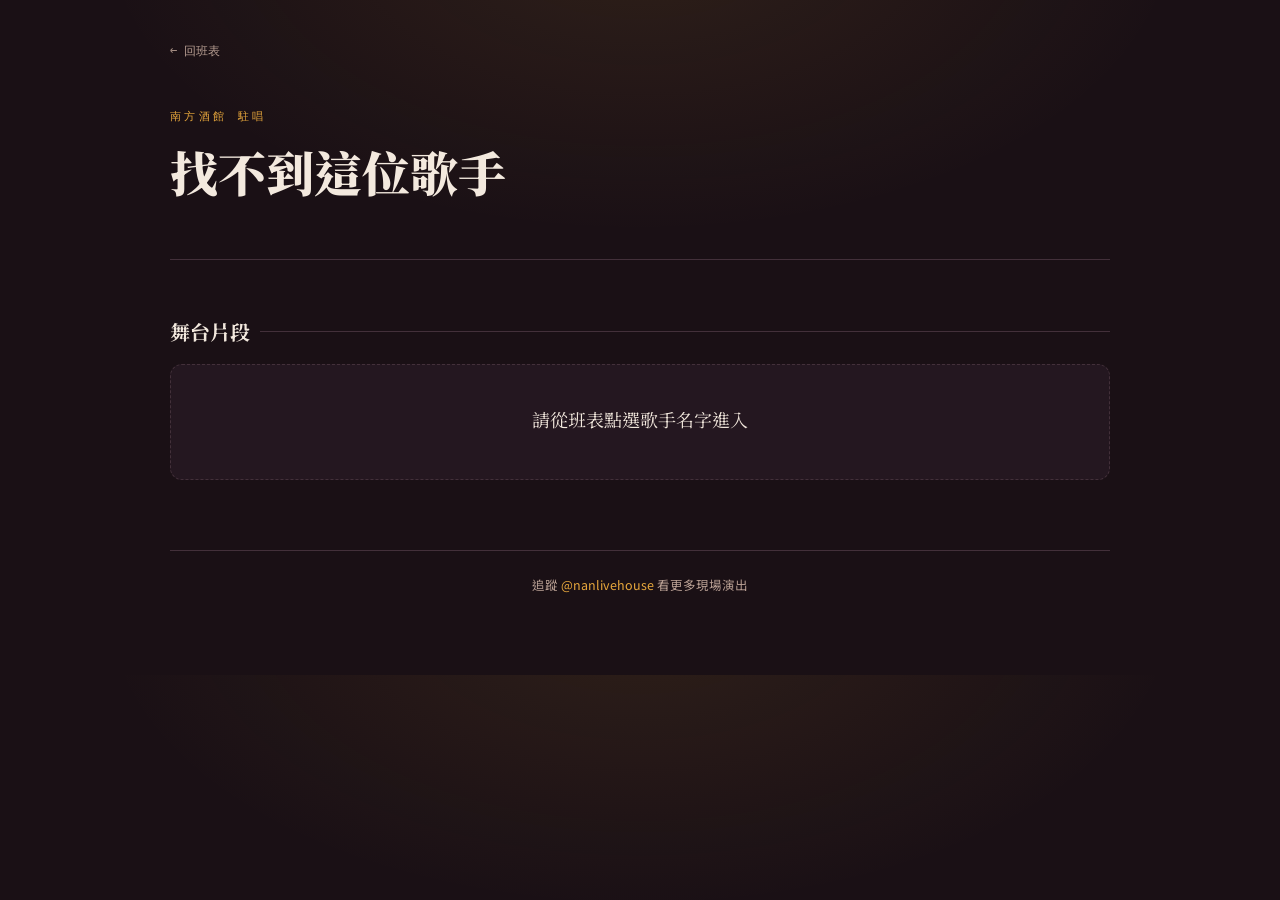
==== act.html @ 3b5760c6 "Add files via upload" ====
<!DOCTYPE html>
<html lang="zh-Hant">
<head>
<meta charset="UTF-8">
<meta name="viewport" content="width=device-width, initial-scale=1.0">
<title>歌手介紹｜南方酒館</title>
<link rel="stylesheet" href="style.css">
</head>
<body>

<main class="wrap" style="padding-top:36px;">
  <a class="back-link" href="index.html">← 回班表</a>

  <div class="act-hero">
    <div class="kicker">南方酒館 駐唱</div>
    <h1 id="act-name">—</h1>
    <div class="dates-row" id="dates-row"></div>
  </div>

  <h2 class="section-title">舞台片段</h2>
  <div id="video-area"></div>

  <footer>
    追蹤 <a href="https://www.instagram.com/nanlivehouse/" target="_blank" rel="noopener">@nanlivehouse</a> 看更多現場演出
  </footer>
</main>

<script src="data.js"></script>
<script>
  const params = new URLSearchParams(location.search);
  const id = params.get('id');
  const act = ACTS[id];

  const nameEl = document.getElementById('act-name');
  const datesRow = document.getElementById('dates-row');
  const videoArea = document.getElementById('video-area');

  if (!act) {
    nameEl.textContent = '找不到這位歌手';
    videoArea.innerHTML = `<div class="empty-state"><div class="big">請從班表點選歌手名字進入</div></div>`;
  } else {
    nameEl.textContent = act.name;
    document.title = act.name + '｜南方酒館';

    // 找出這個月所有出場日期
    const dates = [];
    for (let day = 1; day <= DAYS_IN_MONTH; day++) {
      const info = SCHEDULE[day];
      if (!info || !info.sets) continue;
      if (info.sets.some(s => s.a === id)) dates.push(day);
    }
    dates.forEach(d => {
      const pill = document.createElement('span');
      pill.className = 'date-pill';
      pill.textContent = `9/${d}`;
      datesRow.appendChild(pill);
    });

    // 影片區
    if (act.videos && act.videos.length) {
      const grid = document.createElement('div');
      grid.className = 'video-grid';
      act.videos.forEach(url => {
        const box = document.createElement('div');
        box.className = 'video-embed';
        box.innerHTML = `
          <blockquote class="instagram-media" data-instgrm-permalink="${url}" data-instgrm-version="14" style="margin:0;"></blockquote>`;
        grid.appendChild(box);
      });
      videoArea.appendChild(grid);

      // 載入 IG 官方 embed script 來渲染貼文
      const s = document.createElement('script');
      s.async = true;
      s.src = 'https://www.instagram.com/embed.js';
      document.body.appendChild(s);
    } else {
      videoArea.innerHTML = `
        <div class="empty-state">
          <div class="big">影片準備中</div>
          這位歌手的精彩片段即將上線,先追蹤 IG 搶先看。
        </div>`;
    }
  }
</script>

</body>
</html>
---- style.css ----
/* ============================================================
   南方酒館 — 共用樣式
   設計概念：深夜 live house 的票根與招牌燈
   ============================================================ */

@import url('https://fonts.googleapis.com/css2?family=Noto+Serif+TC:wght@600;700;900&family=Noto+Sans+TC:wght@400;500;700&family=Space+Mono:wght@400;700&display=swap');

:root{
  --bg:        #1a1015;
  --surface:   #241720;
  --surface-2: #2c1c26;
  --line:      #43303a;
  --gold:      #e7a73c;
  --gold-dim:  #a97d33;
  --rose:      #e4487a;
  --cream:     #f3e9de;
  --muted:     #b79e92;
  --closed:    #5c4c52;

  --serif: 'Noto Serif TC', serif;
  --sans:  'Noto Sans TC', sans-serif;
  --mono:  'Space Mono', monospace;
}

*{ box-sizing: border-box; }

html{ scroll-behavior: smooth; }

body{
  margin: 0;
  background:
    radial-gradient(ellipse 900px 500px at 50% -10%, rgba(231,167,60,0.10), transparent 60%),
    var(--bg);
  color: var(--cream);
  font-family: var(--sans);
  line-height: 1.6;
  -webkit-font-smoothing: antialiased;
}

a{ color: inherit; text-decoration: none; }

:focus-visible{
  outline: 2px solid var(--gold);
  outline-offset: 3px;
}

.wrap{
  max-width: 980px;
  margin: 0 auto;
  padding: 0 20px 80px;
}

/* ---------- Header / marquee ---------- */

.marquee{
  padding: 56px 20px 40px;
  text-align: center;
  border-bottom: 1px solid var(--line);
  margin-bottom: 40px;
}

.marquee .kicker{
  font-family: var(--mono);
  letter-spacing: 0.35em;
  font-size: 11px;
  color: var(--gold);
  text-transform: uppercase;
}

.marquee .kicker::before{
  content: "● ";
  color: var(--rose);
  animation: pulse 1.8s ease-in-out infinite;
}

.marquee h1{
  font-family: var(--serif);
  font-weight: 900;
  font-size: clamp(34px, 6vw, 54px);
  margin: 10px 0 6px;
  letter-spacing: 0.02em;
}

.marquee .sub{
  color: var(--muted);
  font-size: 15px;
}

@keyframes pulse{
  0%, 100%{ opacity: 1; }
  50%{ opacity: 0.25; }
}

@media (prefers-reduced-motion: reduce){
  .marquee .kicker::before{ animation: none; }
  *{ scroll-behavior: auto !important; }
}

/* ---------- Calendar grid ---------- */

.weekday-row{
  display: grid;
  grid-template-columns: repeat(7, 1fr);
  gap: 10px;
  margin-bottom: 10px;
}
.weekday-row div{
  text-align: center;
  font-family: var(--mono);
  font-size: 12px;
  color: var(--muted);
  letter-spacing: 0.1em;
}

.cal-grid{
  display: grid;
  grid-template-columns: repeat(7, 1fr);
  gap: 10px;
}

.day-card{
  background: var(--surface);
  border: 1px solid var(--line);
  border-radius: 10px;
  min-height: 118px;
  padding: 10px 8px;
  position: relative;
  overflow: hidden;
}

.day-card.empty{
  background: transparent;
  border: none;
}

.day-card.closed{
  color: var(--closed);
}

.day-card .date-num{
  font-family: var(--mono);
  font-size: 13px;
  color: var(--muted);
}

.day-card.closed .date-num{ color: var(--closed); }

.day-card .tag{
  display: inline-block;
  margin-left: 6px;
  font-size: 10px;
  padding: 1px 6px;
  border-radius: 999px;
  font-family: var(--mono);
}

.tag.closed-tag{ background: rgba(92,76,82,0.4); color: var(--closed); }
.tag.private-tag{ background: rgba(228,72,122,0.16); color: var(--rose); }

/* perforation = signature element, separates date from lineup like a torn ticket */
.day-card .perf{
  border: none;
  border-top: 1px dashed var(--line);
  margin: 8px -8px 8px;
  position: relative;
}
.day-card .perf::before,
.day-card .perf::after{
  content: "";
  position: absolute;
  top: -5px;
  width: 10px; height: 10px;
  border-radius: 50%;
  background: var(--bg);
}
.day-card .perf::before{ left: -5px; }
.day-card .perf::after{ right: -5px; }

.lineup{
  list-style: none;
  margin: 0; padding: 0;
  display: flex;
  flex-direction: column;
  gap: 4px;
}

.lineup li a{
  display: flex;
  align-items: baseline;
  gap: 5px;
  font-size: 12.5px;
  color: var(--cream);
  line-height: 1.35;
  padding: 2px 2px;
  border-radius: 4px;
  transition: background 0.15s ease, color 0.15s ease;
}

.lineup li a::before{
  content: "";
  width: 5px; height: 5px;
  border-radius: 50%;
  background: var(--gold);
  flex: none;
  box-shadow: 0 0 6px rgba(231,167,60,0.9);
}

.lineup li a:hover,
.lineup li a:focus-visible{
  background: rgba(231,167,60,0.12);
  color: var(--gold);
}

.lineup .time{
  font-family: var(--mono);
  font-size: 10px;
  color: var(--muted);
  flex: none;
}

.day-card.private .lineup li a::before{ background: var(--rose); box-shadow: 0 0 6px rgba(228,72,122,0.9); }

/* ---------- legend / index list ---------- */

.section-title{
  font-family: var(--serif);
  font-weight: 700;
  font-size: 20px;
  margin: 56px 0 16px;
  display: flex;
  align-items: center;
  gap: 10px;
}
.section-title::after{
  content: "";
  flex: 1;
  height: 1px;
  background: var(--line);
}

.act-grid{
  display: grid;
  grid-template-columns: repeat(auto-fill, minmax(150px, 1fr));
  gap: 10px;
}

.act-chip{
  background: var(--surface);
  border: 1px solid var(--line);
  border-radius: 8px;
  padding: 12px 14px;
  font-size: 13.5px;
  transition: transform 0.15s ease, border-color 0.15s ease;
}
.act-chip:hover, .act-chip:focus-visible{
  border-color: var(--gold-dim);
  transform: translateY(-2px);
}

/* ---------- Act detail page ---------- */

.back-link{
  display: inline-flex;
  align-items: center;
  gap: 6px;
  font-family: var(--mono);
  font-size: 12px;
  color: var(--muted);
  margin-bottom: 28px;
}
.back-link:hover{ color: var(--gold); }

.act-hero{
  padding: 20px 0 30px;
  border-bottom: 1px solid var(--line);
  margin-bottom: 30px;
}
.act-hero .kicker{
  font-family: var(--mono);
  font-size: 11px;
  letter-spacing: 0.3em;
  color: var(--gold);
  text-transform: uppercase;
}
.act-hero h1{
  font-family: var(--serif);
  font-weight: 900;
  font-size: clamp(30px, 6vw, 48px);
  margin: 8px 0 0;
}

.dates-row{
  display: flex;
  flex-wrap: wrap;
  gap: 8px;
  margin-top: 18px;
}
.date-pill{
  font-family: var(--mono);
  font-size: 12px;
  padding: 5px 10px;
  border: 1px solid var(--line);
  border-radius: 999px;
  color: var(--muted);
}

.video-grid{
  display: grid;
  grid-template-columns: repeat(auto-fill, minmax(280px, 1fr));
  gap: 20px;
}

.video-embed{
  background: var(--surface);
  border: 1px solid var(--line);
  border-radius: 12px;
  overflow: hidden;
}

.video-embed iframe,
.video-embed blockquote{
  width: 100% !important;
  margin: 0 !important;
}

.empty-state{
  background: var(--surface);
  border: 1px dashed var(--line);
  border-radius: 12px;
  padding: 40px 24px;
  text-align: center;
  color: var(--muted);
  font-size: 14px;
}
.empty-state .big{
  font-family: var(--serif);
  font-size: 18px;
  color: var(--cream);
  margin-bottom: 6px;
}

footer{
  margin-top: 70px;
  padding-top: 24px;
  border-top: 1px solid var(--line);
  color: var(--muted);
  font-size: 12.5px;
  text-align: center;
}
footer a{ color: var(--gold); }

@media (max-width: 680px){
  .cal-grid, .weekday-row{ grid-template-columns: repeat(7, minmax(0,1fr)); gap: 6px; }
  .day-card{ padding: 6px 5px; min-height: 96px; }
  .lineup li a{ font-size: 10.5px; }
  .lineup .time{ display: none; } /* too tight on phones — dot + name is enough */
  .weekday-row div{ font-size: 10px; }
}
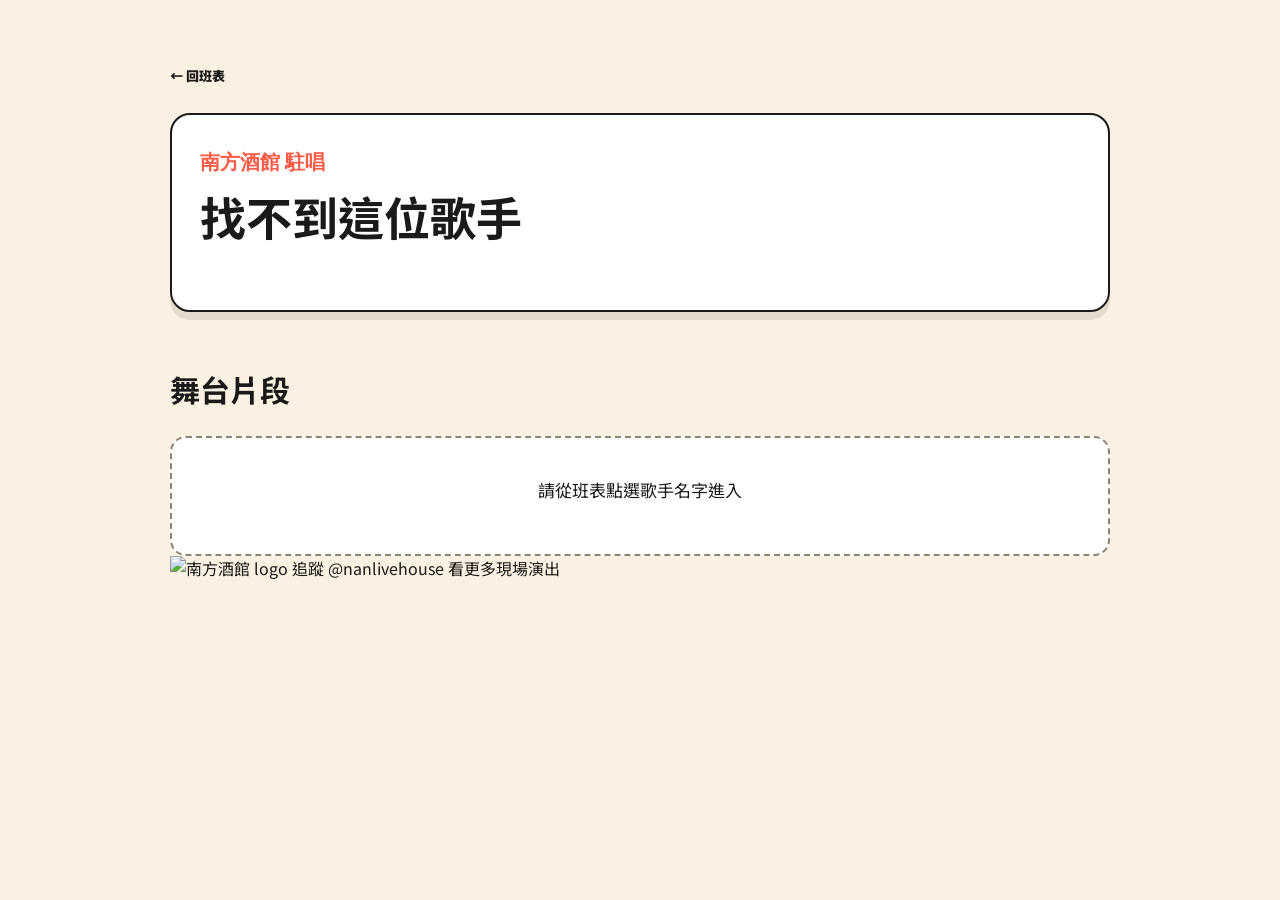
==== commit 41e481c7: "Update act.html" ====
--- a/act.html
+++ b/act.html
@@ -17,10 +17,13 @@
     <div class="dates-row" id="dates-row"></div>
   </div>
 
+  <div id="profile-area"></div>
+
   <h2 class="section-title">舞台片段</h2>
   <div id="video-area"></div>
 
   <footer>
+    <img src="logo.png" alt="南方酒館 logo" class="footer-logo">
     追蹤 <a href="https://www.instagram.com/nanlivehouse/" target="_blank" rel="noopener">@nanlivehouse</a> 看更多現場演出
   </footer>
 </main>
@@ -56,6 +59,29 @@
       datesRow.appendChild(pill);
     });
 
+    // 介紹區(簡介 / 演出形式 / 樂器 / 擅長歌曲種類)
+    const profileArea = document.getElementById('profile-area');
+    const fields = [
+      { key: 'intro',       label: '簡介' },
+      { key: 'style',       label: '演出形式' },
+      { key: 'instruments', label: '樂器' },
+      { key: 'genres',      label: '擅長歌曲種類' }
+    ];
+    const filled = fields.filter(f => act[f.key] && act[f.key].trim());
+
+    if (filled.length) {
+      profileArea.innerHTML = `
+        <h2 class="section-title">關於 ${act.name}</h2>
+        <div class="profile-grid">
+          ${filled.map(f => `
+            <div class="profile-card">
+              <div class="profile-label">${f.label}</div>
+              <div class="profile-value">${act[f.key]}</div>
+            </div>
+          `).join('')}
+        </div>`;
+    }
+
     // 影片區
     if (act.videos && act.videos.length) {
       const grid = document.createElement('div');
--- a/style.css
+++ b/style.css
@@ -1,358 +1,419 @@
-/* ============================================================
-   南方酒館 — 共用樣式
-   設計概念：深夜 live house 的票根與招牌燈
-   ============================================================ */
-
-@import url('https://fonts.googleapis.com/css2?family=Noto+Serif+TC:wght@600;700;900&family=Noto+Sans+TC:wght@400;500;700&family=Space+Mono:wght@400;700&display=swap');
+@import url('https://fonts.googleapis.com/css2?family=Archivo+Black&family=Caveat:wght@600;700&family=Noto+Sans+TC:wght@400;500;700;900&display=swap');
 
 :root{
-  --bg:        #1a1015;
-  --surface:   #241720;
-  --surface-2: #2c1c26;
-  --line:      #43303a;
-  --gold:      #e7a73c;
-  --gold-dim:  #a97d33;
-  --rose:      #e4487a;
-  --cream:     #f3e9de;
-  --muted:     #b79e92;
-  --closed:    #5c4c52;
-
-  --serif: 'Noto Serif TC', serif;
-  --sans:  'Noto Sans TC', sans-serif;
-  --mono:  'Space Mono', monospace;
+  --cream:  #fbf1e2;
+  --ink:    #1a1a1a;
+  --yellow: #ffd34d;
+  --coral:  #ff5a45;
+  --blue:   #3e97e0;
+  --white:  #ffffff;
+  --muted:  #8a8474;
+  --line:   #1a1a1a;
+
+  --display: 'Archivo Black', 'Noto Sans TC', sans-serif;
+  --hand: 'Caveat', cursive;
+  --sans: 'Noto Sans TC', sans-serif;
 }
 
 *{ box-sizing: border-box; }
-
 html{ scroll-behavior: smooth; }
 
 body{
   margin: 0;
-  background:
-    radial-gradient(ellipse 900px 500px at 50% -10%, rgba(231,167,60,0.10), transparent 60%),
-    var(--bg);
-  color: var(--cream);
+  background: var(--cream);
+  color: var(--ink);
   font-family: var(--sans);
   line-height: 1.6;
   -webkit-font-smoothing: antialiased;
 }
 
 a{ color: inherit; text-decoration: none; }
-
-:focus-visible{
-  outline: 2px solid var(--gold);
-  outline-offset: 3px;
-}
-
-.wrap{
+:focus-visible{ outline: 3px solid var(--blue); outline-offset: 2px; }
+
+.wrap{ max-width: 980px; margin: 0 auto; padding: 0 20px 90px; }
+
+/* ---------- hero ---------- */
+
+.hero{
   max-width: 980px;
   margin: 0 auto;
-  padding: 0 20px 80px;
-}
-
-/* ---------- Header / marquee ---------- */
-
-.marquee{
-  padding: 56px 20px 40px;
+  padding: 34px 20px 10px;
+  position: relative;
+}
+
+.hero-top{
+  display: flex;
+  align-items: center;
+  justify-content: space-between;
+  gap: 16px;
+  margin-bottom: 26px;
+}
+
+.eyebrow{
+  font-weight: 900;
+  font-size: 13px;
+  letter-spacing: 0.02em;
+  display: flex;
+  align-items: center;
+  gap: 8px;
+}
+.eyebrow .dot{ width: 8px; height: 8px; border-radius: 50%; background: var(--coral); display: inline-block; }
+
+.portfolio-pill{
+  font-weight: 700;
+  font-size: 12.5px;
+  border: 2px solid var(--ink);
+  border-radius: 999px;
+  padding: 7px 16px;
+}
+
+.stamp{
+  width: 92px; height: 92px;
+  border-radius: 50%;
+  background: var(--yellow);
+  border: 2px solid var(--ink);
+  display: flex;
+  align-items: center;
+  justify-content: center;
   text-align: center;
-  border-bottom: 1px solid var(--line);
-  margin-bottom: 40px;
-}
-
-.marquee .kicker{
-  font-family: var(--mono);
-  letter-spacing: 0.35em;
-  font-size: 11px;
-  color: var(--gold);
-  text-transform: uppercase;
-}
-
-.marquee .kicker::before{
-  content: "● ";
-  color: var(--rose);
-  animation: pulse 1.8s ease-in-out infinite;
-}
-
-.marquee h1{
-  font-family: var(--serif);
-  font-weight: 900;
-  font-size: clamp(34px, 6vw, 54px);
-  margin: 10px 0 6px;
-  letter-spacing: 0.02em;
-}
-
-.marquee .sub{
+  font-family: var(--hand);
+  font-weight: 700;
+  font-size: 15px;
+  line-height: 1.15;
+  transform: rotate(8deg);
+  flex: none;
+}
+
+.hero-headline{ position: relative; }
+
+.hand-hello{
+  font-family: var(--hand);
+  font-weight: 700;
+  color: var(--coral);
+  font-size: clamp(34px, 7vw, 52px);
+  margin: 0;
+  line-height: 1;
+}
+
+.big-title{
+  font-family: var(--display);
+  font-size: clamp(46px, 11vw, 96px);
+  line-height: 0.98;
+  margin: 6px 0 0;
+  letter-spacing: -0.01em;
+}
+
+.tagline-wrap{ margin: 24px 0 8px; }
+.tagline{
+  display: inline;
+  font-family: var(--hand);
+  font-weight: 700;
+  font-size: clamp(20px, 3.4vw, 26px);
+  background: linear-gradient(transparent 62%, var(--yellow) 62%);
+  padding: 0 4px;
+}
+
+.hero-meta{
+  margin-top: 18px;
+  font-size: 13px;
   color: var(--muted);
+  font-weight: 700;
+}
+
+/* doodle asterisk accents */
+.doodle{
+  position: absolute;
+  font-family: var(--display);
+  color: var(--blue);
+  pointer-events: none;
+  user-select: none;
+}
+.doodle.d1{ top: 6px; right: 130px; font-size: 40px; transform: rotate(12deg); }
+.doodle.d2{ bottom: -6px; left: 10px; font-size: 26px; color: var(--coral); transform: rotate(-10deg); }
+
+/* ---------- feature row (what we offer) ---------- */
+
+.feature-section{ padding: 46px 20px 10px; max-width: 980px; margin: 0 auto; }
+
+.feature-heading{
+  font-family: var(--display);
+  font-size: clamp(24px, 4vw, 32px);
+  line-height: 1.15;
+  margin: 0 0 26px;
+}
+
+.feature-row{
+  display: grid;
+  grid-template-columns: repeat(5, 1fr);
+  gap: 18px;
+}
+
+.feature-item{ text-align: left; }
+
+.feature-icon{
+  width: 56px; height: 56px;
+  border-radius: 50%;
+  border: 2px solid var(--ink);
+  display: flex;
+  align-items: center;
+  justify-content: center;
+  font-size: 24px;
+  margin-bottom: 12px;
+}
+.feature-item:nth-child(5n+1) .feature-icon{ background: var(--yellow); }
+.feature-item:nth-child(5n+2) .feature-icon{ background: var(--blue); }
+.feature-item:nth-child(5n+3) .feature-icon{ background: var(--coral); }
+.feature-item:nth-child(5n+4) .feature-icon{ background: var(--yellow); }
+.feature-item:nth-child(5n+5) .feature-icon{ background: var(--blue); }
+
+.feature-item h3{ font-size: 14.5px; margin: 0 0 5px; font-weight: 900; }
+.feature-item p{ font-size: 12px; color: var(--muted); margin: 0; line-height: 1.5; }
+
+/* ---------- schedule section (selected work equivalent) ---------- */
+
+.schedule-band{
+  background: var(--blue);
+  margin-top: 50px;
+  padding: 42px 20px 56px;
+}
+
+.schedule-inner{ max-width: 980px; margin: 0 auto; }
+
+.schedule-heading-row{
+  display: flex;
+  align-items: center;
+  justify-content: space-between;
+  gap: 16px;
+  margin-bottom: 22px;
+}
+
+.schedule-heading{
+  font-family: var(--display);
+  font-size: clamp(26px, 5vw, 40px);
+  color: var(--ink);
+  margin: 0;
+}
+
+.mini-badge{
+  background: var(--ink);
+  color: var(--white);
+  font-family: var(--hand);
+  font-weight: 700;
   font-size: 15px;
-}
-
-@keyframes pulse{
-  0%, 100%{ opacity: 1; }
-  50%{ opacity: 0.25; }
-}
-
-@media (prefers-reduced-motion: reduce){
-  .marquee .kicker::before{ animation: none; }
-  *{ scroll-behavior: auto !important; }
-}
-
-/* ---------- Calendar grid ---------- */
+  padding: 8px 16px;
+  border-radius: 999px;
+  transform: rotate(-3deg);
+  white-space: nowrap;
+}
 
 .weekday-row{
   display: grid;
   grid-template-columns: repeat(7, 1fr);
-  gap: 10px;
-  margin-bottom: 10px;
+  gap: 8px;
+  margin-bottom: 8px;
 }
 .weekday-row div{
   text-align: center;
-  font-family: var(--mono);
+  font-weight: 900;
+  font-size: 12px;
+  color: var(--ink);
+}
+
+.cal-grid{ display: grid; grid-template-columns: repeat(7, 1fr); gap: 8px; }
+
+.day-card{
+  background: var(--white);
+  border: 2px solid var(--ink);
+  border-radius: 14px;
+  min-height: 116px;
+  padding: 8px 7px;
+  box-shadow: 0 6px 0 rgba(26,26,26,0.12);
+}
+.day-card.empty{ background: transparent; border: none; box-shadow: none; }
+.day-card.closed{ background: #eee6d6; color: var(--muted); }
+.day-card.private{ background: #fff1ee; }
+
+.date-num{ font-weight: 900; font-size: 13px; }
+
+.tag{
+  display: inline-block;
+  margin-left: 5px;
+  font-size: 9.5px;
+  font-weight: 700;
+  padding: 2px 7px;
+  border-radius: 999px;
+}
+.tag.closed-tag{ background: var(--muted); color: var(--white); }
+.tag.private-tag{ background: var(--coral); color: var(--white); }
+
+.lineup{ list-style: none; margin: 8px 0 0; padding: 0; display: flex; flex-direction: column; gap: 3px; }
+
+.lineup li a{
+  display: flex;
+  align-items: baseline;
+  gap: 5px;
+  font-size: 11.5px;
+  font-weight: 700;
+  color: var(--ink);
+  line-height: 1.3;
+  padding: 2px 3px;
+  border-radius: 6px;
+  transition: background 0.12s ease;
+}
+.lineup li a:hover, .lineup li a:focus-visible{ background: var(--yellow); }
+.lineup .time{ font-size: 9.5px; font-weight: 700; color: var(--coral); flex: none; }
+.private-note{ font-size: 10.5px; color: var(--coral); font-weight: 700; padding: 4px 2px; }
+
+/* ---------- act index chips ---------- */
+
+.section-title{
+  font-family: var(--display);
+  font-size: clamp(22px, 4vw, 30px);
+  margin: 56px 0 20px;
+}
+
+.act-grid{ display: grid; grid-template-columns: repeat(auto-fill, minmax(150px, 1fr)); gap: 12px; }
+
+.act-chip{
+  background: var(--white);
+  border: 2px solid var(--ink);
+  border-radius: 14px;
+  padding: 14px 16px;
+  font-weight: 900;
+  font-size: 13.5px;
+  text-align: center;
+  box-shadow: 0 5px 0 rgba(26,26,26,0.12);
+  transition: transform 0.12s ease, background 0.12s ease;
+}
+.act-chip:hover, .act-chip:focus-visible{ background: var(--yellow); transform: translateY(-2px); }
+
+/* ---------- footer CTA ---------- */
+
+.cta-band{
+  margin-top: 60px;
+  background: linear-gradient(90deg, var(--yellow) 0%, var(--yellow) 55%, var(--coral) 55%, var(--coral) 100%);
+  border-radius: 20px;
+  padding: 40px 30px;
+  display: flex;
+  flex-wrap: wrap;
+  gap: 20px;
+  align-items: center;
+  justify-content: space-between;
+}
+.cta-left h2{
+  font-family: var(--display);
+  font-size: clamp(24px, 4.5vw, 34px);
+  margin: 0;
+  line-height: 1.15;
+}
+.cta-left h2 .accent{ font-family: var(--hand); color: var(--white); -webkit-text-stroke: 0; }
+.cta-left p{ margin: 10px 0 0; font-weight: 700; font-size: 14px; max-width: 320px; }
+
+.cta-right{
+  background: var(--white);
+  border: 2px solid var(--ink);
+  border-radius: 14px;
+  padding: 16px 20px;
+  font-size: 13.5px;
+  font-weight: 700;
+}
+.cta-right a{ color: var(--blue); }
+
+footer.site-footer{
+  margin-top: 30px;
+  text-align: center;
   font-size: 12px;
   color: var(--muted);
-  letter-spacing: 0.1em;
-}
-
-.cal-grid{
-  display: grid;
-  grid-template-columns: repeat(7, 1fr);
-  gap: 10px;
-}
-
-.day-card{
-  background: var(--surface);
-  border: 1px solid var(--line);
-  border-radius: 10px;
-  min-height: 118px;
-  padding: 10px 8px;
-  position: relative;
-  overflow: hidden;
-}
-
-.day-card.empty{
-  background: transparent;
-  border: none;
-}
-
-.day-card.closed{
-  color: var(--closed);
-}
-
-.day-card .date-num{
-  font-family: var(--mono);
-  font-size: 13px;
-  color: var(--muted);
-}
-
-.day-card.closed .date-num{ color: var(--closed); }
-
-.day-card .tag{
-  display: inline-block;
-  margin-left: 6px;
-  font-size: 10px;
-  padding: 1px 6px;
-  border-radius: 999px;
-  font-family: var(--mono);
-}
-
-.tag.closed-tag{ background: rgba(92,76,82,0.4); color: var(--closed); }
-.tag.private-tag{ background: rgba(228,72,122,0.16); color: var(--rose); }
-
-/* perforation = signature element, separates date from lineup like a torn ticket */
-.day-card .perf{
-  border: none;
-  border-top: 1px dashed var(--line);
-  margin: 8px -8px 8px;
-  position: relative;
-}
-.day-card .perf::before,
-.day-card .perf::after{
-  content: "";
-  position: absolute;
-  top: -5px;
-  width: 10px; height: 10px;
-  border-radius: 50%;
-  background: var(--bg);
-}
-.day-card .perf::before{ left: -5px; }
-.day-card .perf::after{ right: -5px; }
-
-.lineup{
-  list-style: none;
-  margin: 0; padding: 0;
-  display: flex;
-  flex-direction: column;
-  gap: 4px;
-}
-
-.lineup li a{
-  display: flex;
-  align-items: baseline;
-  gap: 5px;
-  font-size: 12.5px;
-  color: var(--cream);
-  line-height: 1.35;
-  padding: 2px 2px;
-  border-radius: 4px;
-  transition: background 0.15s ease, color 0.15s ease;
-}
-
-.lineup li a::before{
-  content: "";
-  width: 5px; height: 5px;
-  border-radius: 50%;
-  background: var(--gold);
-  flex: none;
-  box-shadow: 0 0 6px rgba(231,167,60,0.9);
-}
-
-.lineup li a:hover,
-.lineup li a:focus-visible{
-  background: rgba(231,167,60,0.12);
-  color: var(--gold);
-}
-
-.lineup .time{
-  font-family: var(--mono);
-  font-size: 10px;
-  color: var(--muted);
-  flex: none;
-}
-
-.day-card.private .lineup li a::before{ background: var(--rose); box-shadow: 0 0 6px rgba(228,72,122,0.9); }
-
-/* ---------- legend / index list ---------- */
-
-.section-title{
-  font-family: var(--serif);
-  font-weight: 700;
-  font-size: 20px;
-  margin: 56px 0 16px;
-  display: flex;
-  align-items: center;
-  gap: 10px;
-}
-.section-title::after{
-  content: "";
-  flex: 1;
-  height: 1px;
-  background: var(--line);
-}
-
-.act-grid{
-  display: grid;
-  grid-template-columns: repeat(auto-fill, minmax(150px, 1fr));
-  gap: 10px;
-}
-
-.act-chip{
-  background: var(--surface);
-  border: 1px solid var(--line);
-  border-radius: 8px;
-  padding: 12px 14px;
-  font-size: 13.5px;
-  transition: transform 0.15s ease, border-color 0.15s ease;
-}
-.act-chip:hover, .act-chip:focus-visible{
-  border-color: var(--gold-dim);
-  transform: translateY(-2px);
-}
-
-/* ---------- Act detail page ---------- */
+  font-weight: 700;
+  padding: 20px;
+}
+
+/* ---------- act detail page ---------- */
 
 .back-link{
   display: inline-flex;
   align-items: center;
   gap: 6px;
-  font-family: var(--mono);
+  font-weight: 900;
+  font-size: 13px;
+  margin: 30px 0 26px;
+}
+.back-link:hover{ color: var(--coral); }
+
+.act-hero{
+  background: var(--white);
+  border: 2px solid var(--ink);
+  border-radius: 20px;
+  box-shadow: 0 8px 0 rgba(26,26,26,0.1);
+  padding: 32px 28px;
+  margin-bottom: 20px;
+}
+.act-hero .kicker{ font-family: var(--hand); font-weight: 700; color: var(--coral); font-size: 20px; }
+.act-hero h1{ font-family: var(--display); font-size: clamp(28px, 6vw, 46px); margin: 6px 0 0; }
+
+.dates-row{ display: flex; flex-wrap: wrap; gap: 8px; margin-top: 20px; }
+.date-pill{
+  font-weight: 900;
   font-size: 12px;
-  color: var(--muted);
-  margin-bottom: 28px;
-}
-.back-link:hover{ color: var(--gold); }
-
-.act-hero{
-  padding: 20px 0 30px;
-  border-bottom: 1px solid var(--line);
-  margin-bottom: 30px;
-}
-.act-hero .kicker{
-  font-family: var(--mono);
-  font-size: 11px;
-  letter-spacing: 0.3em;
-  color: var(--gold);
-  text-transform: uppercase;
-}
-.act-hero h1{
-  font-family: var(--serif);
-  font-weight: 900;
-  font-size: clamp(30px, 6vw, 48px);
-  margin: 8px 0 0;
-}
-
-.dates-row{
-  display: flex;
-  flex-wrap: wrap;
-  gap: 8px;
-  margin-top: 18px;
-}
-.date-pill{
-  font-family: var(--mono);
+  padding: 6px 12px;
+  background: var(--blue);
+  border: 2px solid var(--ink);
+  border-radius: 999px;
+}
+
+.profile-grid{ display: grid; grid-template-columns: repeat(auto-fill, minmax(220px, 1fr)); gap: 16px; }
+
+.profile-card{
+  background: var(--white);
+  border: 2px solid var(--ink);
+  border-radius: 16px;
+  box-shadow: 0 6px 0 rgba(26,26,26,0.1);
+  overflow: hidden;
+}
+.profile-card .profile-label{
+  font-weight: 900;
   font-size: 12px;
-  padding: 5px 10px;
-  border: 1px solid var(--line);
-  border-radius: 999px;
-  color: var(--muted);
-}
-
-.video-grid{
-  display: grid;
-  grid-template-columns: repeat(auto-fill, minmax(280px, 1fr));
-  gap: 20px;
-}
+  background: var(--yellow);
+  padding: 8px 14px;
+  border-bottom: 2px solid var(--ink);
+}
+.profile-card .profile-value{ font-size: 14px; padding: 14px; line-height: 1.7; white-space: pre-line; }
+
+.video-grid{ display: grid; grid-template-columns: repeat(auto-fill, minmax(280px, 1fr)); gap: 20px; }
 
 .video-embed{
-  background: var(--surface);
-  border: 1px solid var(--line);
-  border-radius: 12px;
+  background: var(--white);
+  border: 2px solid var(--ink);
+  border-radius: 16px;
+  box-shadow: 0 6px 0 rgba(26,26,26,0.1);
   overflow: hidden;
 }
-
-.video-embed iframe,
-.video-embed blockquote{
-  width: 100% !important;
-  margin: 0 !important;
-}
+.video-embed iframe, .video-embed blockquote{ width: 100% !important; margin: 0 !important; }
 
 .empty-state{
-  background: var(--surface);
-  border: 1px dashed var(--line);
-  border-radius: 12px;
+  background: var(--white);
+  border: 2px dashed var(--muted);
+  border-radius: 16px;
   padding: 40px 24px;
   text-align: center;
   color: var(--muted);
   font-size: 14px;
 }
-.empty-state .big{
-  font-family: var(--serif);
-  font-size: 18px;
-  color: var(--cream);
-  margin-bottom: 6px;
-}
-
-footer{
-  margin-top: 70px;
-  padding-top: 24px;
-  border-top: 1px solid var(--line);
-  color: var(--muted);
-  font-size: 12.5px;
-  text-align: center;
-}
-footer a{ color: var(--gold); }
+.empty-state .big{ font-family: var(--display); font-size: 17px; color: var(--ink); margin-bottom: 8px; }
+
+@media (prefers-reduced-motion: reduce){ *{ scroll-behavior: auto !important; } }
+
+@media (max-width: 780px){
+  .feature-row{ grid-template-columns: repeat(2, 1fr); }
+  .doodle.d1{ display: none; }
+}
 
 @media (max-width: 680px){
-  .cal-grid, .weekday-row{ grid-template-columns: repeat(7, minmax(0,1fr)); gap: 6px; }
-  .day-card{ padding: 6px 5px; min-height: 96px; }
-  .lineup li a{ font-size: 10.5px; }
-  .lineup .time{ display: none; } /* too tight on phones — dot + name is enough */
+  .cal-grid, .weekday-row{ grid-template-columns: repeat(7, minmax(0,1fr)); gap: 5px; }
+  .day-card{ padding: 5px 4px; min-height: 100px; border-radius: 10px; }
+  .lineup li a{ font-size: 9px; flex-direction: column; align-items: flex-start; gap: 0; }
+  .lineup .time{ font-size: 8px; }
   .weekday-row div{ font-size: 10px; }
-}
+  .cta-band{ flex-direction: column; align-items: flex-start; }
+  .stamp{ width: 72px; height: 72px; font-size: 12px; }
+}
